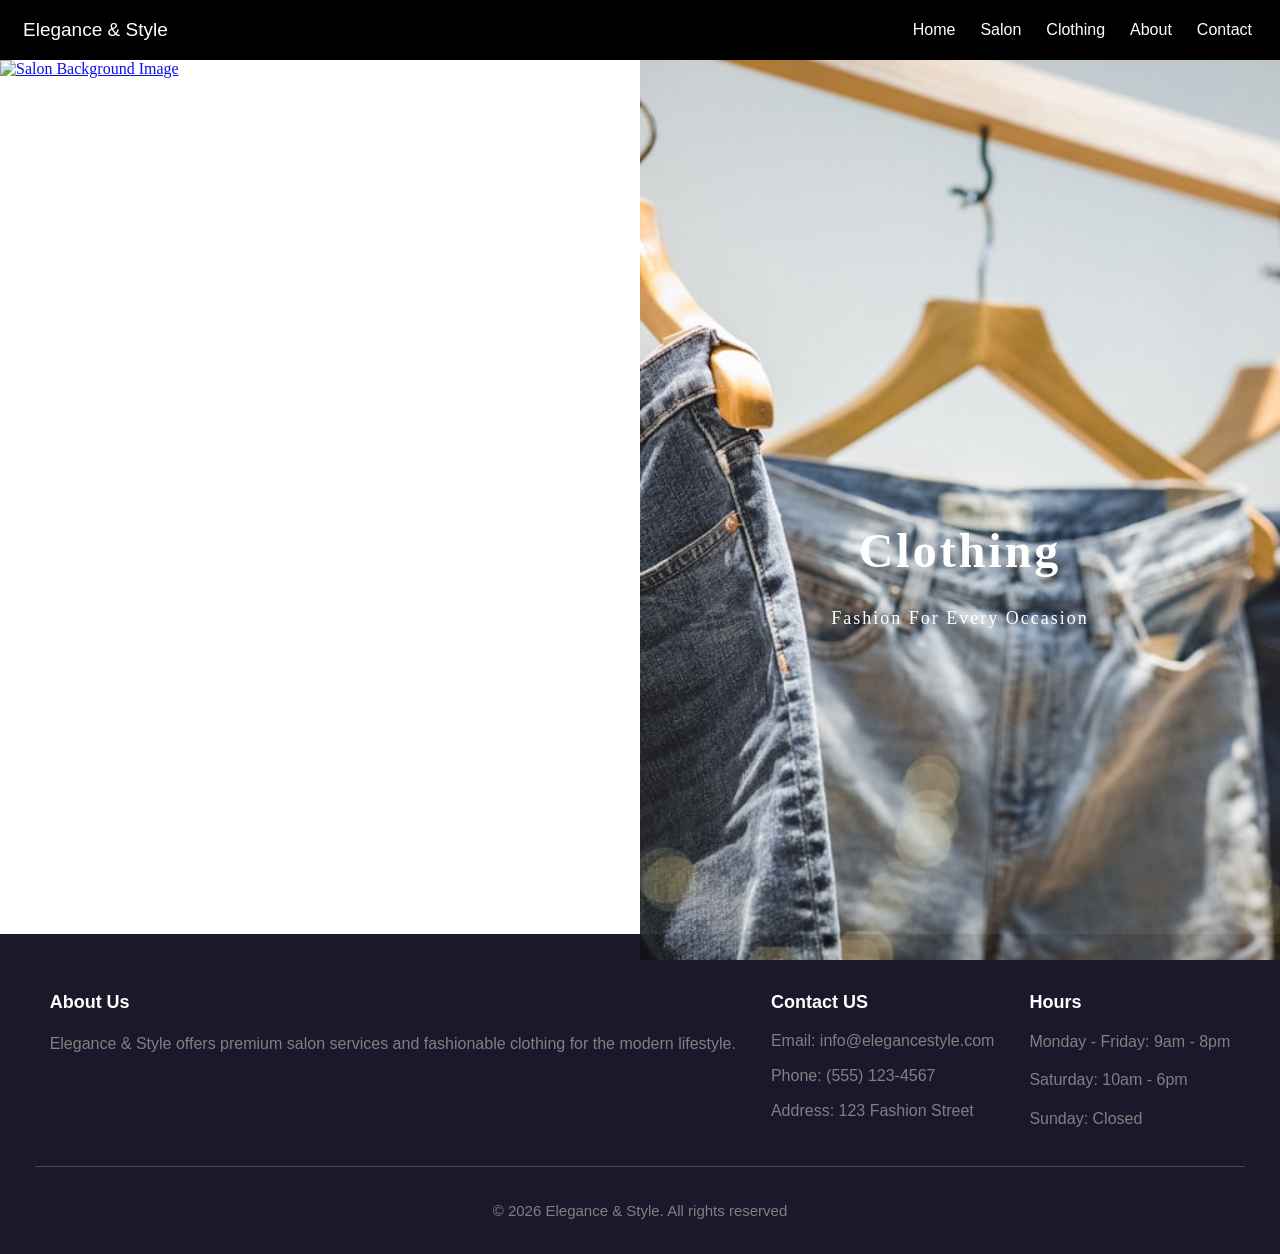
==== index.html @ 30a00ee8 "Rename Salon-and-Clothing.html to index.html" ====
<!DOCTYPE html>
<html>
  <head>
    <title>Salon & Clothing</title>
    <meta charset="UTF-8">
    <meta name="viewport" content="width=device-width, initial-scale=1.0">
    
    <link rel="stylesheet" href="CSS/Header.css">
    <link rel="stylesheet" href="CSS/Main.css">
    <link rel="stylesheet" href="CSS/Footer.css">

  </head>

    <body>
      <header>
        <div class="heading">
          <p class="heading-text">Elegance & Style</p>
        </div>
        <div class="hero-section">
          <p class="home">Home</p>
          <p class="salon">Salon</p>
          <p class="clothing">Clothing</p>
          <p class="about">About</p>
          <p class="contact">Contact</p>
        </div>
      </header>

      <main class="main-content">

        <div class="salon-clothing-container">

          <div class="salon-container js-salon-container">
            <a href="Salon.html">
              <img src="Images and Icons/Salon Collection/barber-services-1.png" alt="Salon Background Image" class="salon-background-image">
            </a>
          <div class="salon-text">
            <h1 class="salon-heading">Salon</h1>
            <p class="salon-description">Premium Hair & Beauty Services</p>
          </div>
          </div>
          <div class="clothing-container">
            <img src="Images and Icons/Clothing Collection/photo-1576995853123-5a10305d93c0.jpg" alt="Salon Background Image" class="clothing-background-image">
          <div class="clothing-text">
            <h2 class="clothing-heading">Clothing</h2>
            <p class="clothing-description">Fashion For Every Occasion</p>
          </div>
          </div>
        </div>
        <div class="empty-state">

        </div>
      </main>

      <footer>
        <div class="footer-container">
          <div class="about-us-container">
            <p class="about-us">About Us</p>
            <p class="about-us-text">Elegance & Style offers premium salon services and fashionable clothing for the modern lifestyle.</p>
          </div>

          <div class="contact-container">
            <p class="contact-us">Contact US</p>
            <div class="contact-information">
              <p class="email">Email: info@elegancestyle.com</p>
              <p class="phone">Phone: (555) 123-4567</p>
              <p class="address">Address: 123 Fashion Street</p>
            </div>
          </div>
            <div class="hours-container">
              <p class="hours">Hours</p>
              <div class="working-days">
                <p class="wekkdays">Monday - Friday: 9am - 8pm</p>
                <p class="saturday">Saturday: 10am - 6pm</p>
                <p class="sunday">Sunday: Closed</p>
              </div>
            </div>
        </div>


          <div class="line"></div>

          <div class="rights-container">
            <p class="rights">
              © 2026 Elegance & Style. All rights reserved
            </p>
          </div>
      </footer>
      <script src="Salon-JavaScript.js"></script>
    </body>
</html>
---- CSS/Header.css ----
header{
  background-color: black;
  position: fixed;
  left: 0;
  right: 0;
  top: 0;
  height: 60px;
  display: flex;
  justify-content: space-between;
  align-items: center;
  font-family: Arial, Helvetica, sans-serif;
  z-index: 2000;
} .heading{
  color: white;
  font-family: Arial, Helvetica, sans-serif;
  font-size: 19px;
  margin-left: 23px;
  cursor: pointer;
  }.hero-section{
    display: flex;
    color: white;
    align-items: center;
    font-size: 16px;
    margin-right: 28px;

  }
  .home,
  .salon,
  .clothing,
  .about,
  .contact{
    margin-left: 25px;
    transition: opacity 0.2s;
    cursor: pointer;
  }
  .home:hover,
  .salon:hover,
  .clothing:hover,
  .about:hover,
  .contact:hover{
    opacity: 0.7;
  }

  @media(max-width: 480px){
    header{
      flex-wrap: wrap;
      height: 120px;
    }
  }
---- CSS/Main.css ----
body{
  margin: 0;
}
.salon-clothing-container{
  display: flex;
  width: 100%;
  height: 100vh;
  margin-top: 60px;
  margin-bottom: -26px;
}

.salon-container,
.clothing-container{
  position: relative;
  width: 50%;
}

.salon-background-image,
.clothing-background-image{
  width: 100%;
  height: 100%;
  object-fit: cover;
}
.salon-heading,
.clothing-heading{
  position: absolute;
  top:50%;
  left: 50%;
  transform: translate(-50%, -50%);
  color: white;
  font-size: 48px;
  letter-spacing: 3px;
}
.salon-description,
.clothing-description{
  position: absolute;
  top: 60%;
  left: 50%;
  transform: translate(-50%, -50%);
  color: white;
  font-size: 18px;
  letter-spacing: 2px;
  text-align: center;
  max-width: 300px;
}

.salon-background-image,
.clothing-background-image{
  opacity: 0.95;
  transition: opacity 0.2s;
}
.salon-background-image:hover,
.clothing-background-image:hover{
  opacity: 1;
}
.salon-description,
.clothing-description{
  transition: transform 0.3s ease, opacity 0.3s ease;
}

.salon-container:hover .salon-heading,
.clothing-container:hover .clothing-heading{
  transform: translate(-50%, -55%);
  opacity: 0.9;
}

@media (max-width: 700px){

  .salon-clothing-container{
    flex-wrap: wrap;
    height: auto;
  }

  .salon-container,
  .clothing-container{
    width: 100%;
    height: 50vh;
  }

  /* SAME values */
  .salon-heading,
  .clothing-heading{
    top:50%;
    font-size:38px;
  }

  .salon-description,
  .clothing-description{
    top:65%;
    font-size:17px;
  }

}
@media (max-height: 550px){

  .salon-heading,
  .clothing-heading{
    top: 35%;

  }



}
---- CSS/Footer.css ----
footer{
  background-color: rgb(25, 25, 43);
  height: 300px;
  font-family: Arial, Helvetica, sans-serif;
  padding-top: 20px;
  left: 0;
  right: 0;
  bottom: 0;
}
.footer-container{
  display: flex;
  margin: 20px;
  column-gap: 35px;
  justify-content: center;
}

.about-us,
.contact-us,
.hours{
  color: white;
  font-weight: bold;
  font-size: 18px;
}
.about-us-text{
  line-height: 1.6;
   color: grey;
   font-size: 16px;
}
.contact-information,
.working-days{
  color:grey;
  line-height: 1.4;
  font-size: 16px;
}

.line{
  border-top: 1px solid rgba(255, 255, 255, 0.2);
  margin: 20px 35px;

}

.rights-container{
  display: flex;
  align-items: center;
  justify-content: center;
}
.rights{
  color: grey;
  font-size: 15px;
}
.contact-information{
  line-height: 1.2;

}

@media(max-width:750px){
  footer{
    height: 550px;
    padding-top: 30px;
  }
  .footer-container{
    flex-direction: column;
    flex-wrap: wrap;
  }
  .contact-information,
  .working-days{
    line-height: 0.6;
  }
}

@media(min-width:751px) and(max-width:2000px){
  footer{
    height: 330px;

  }

}
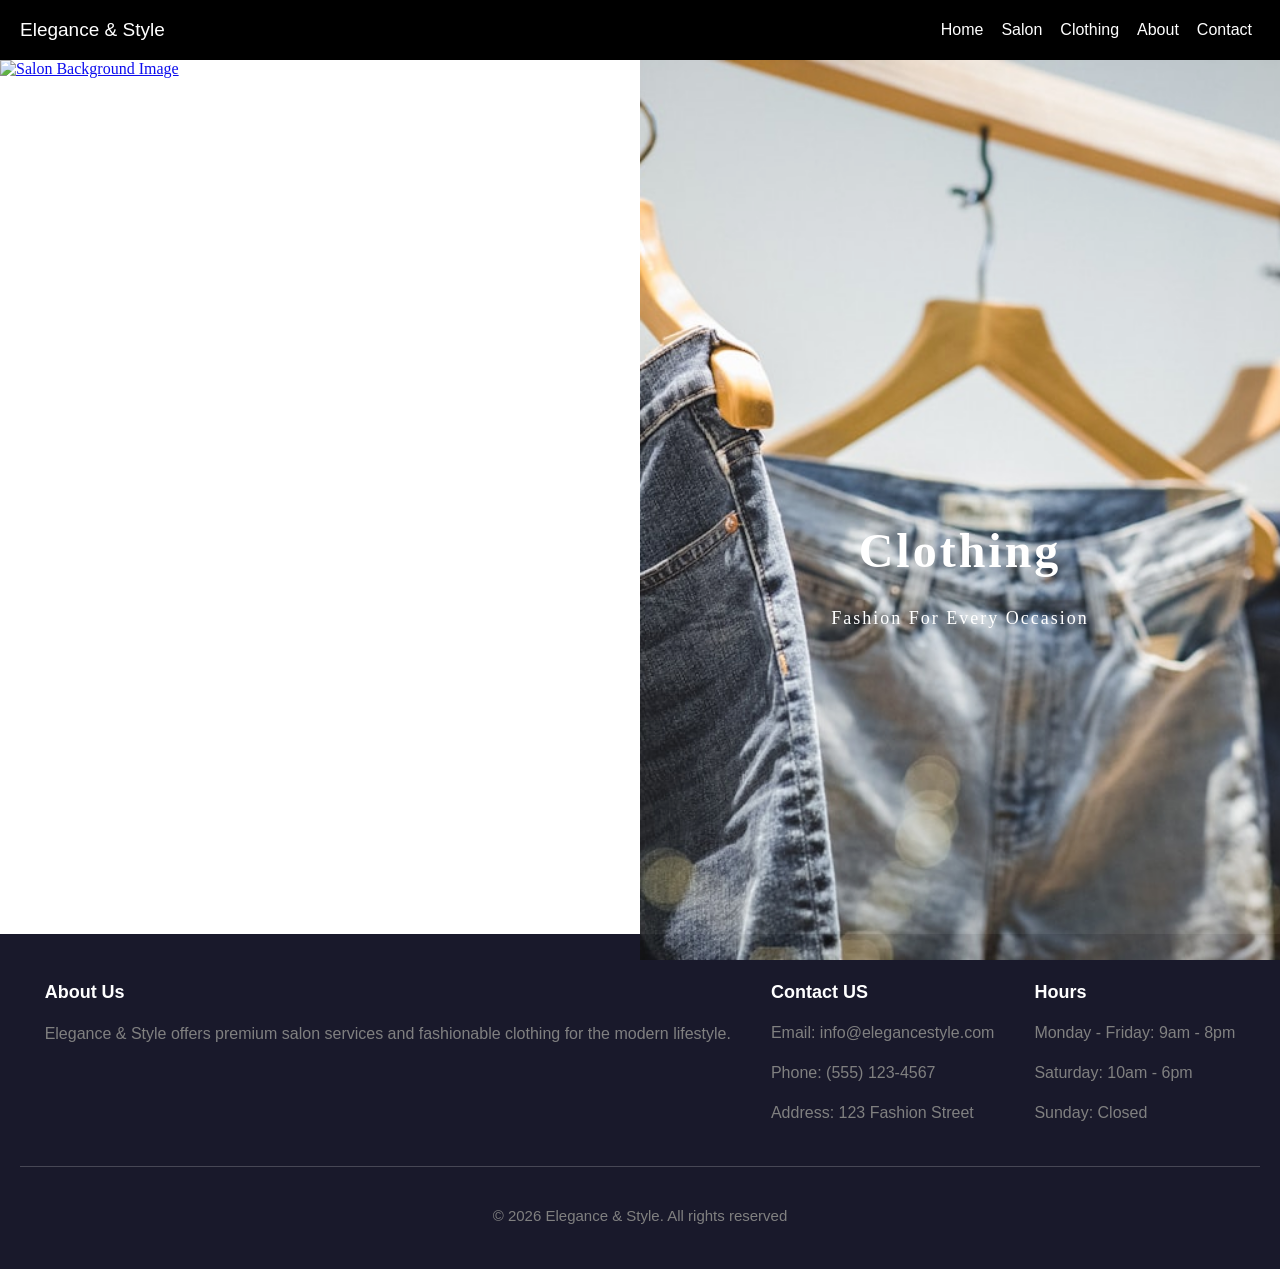
==== commit a1c94cb4: "added hero funtionalities" ====
--- a/index.html
+++ b/index.html
@@ -17,13 +17,13 @@
           <p class="heading-text">Elegance & Style</p>
         </div>
         <div class="hero-section">
-          <p class="home">Home</p>
-          <p class="salon">Salon</p>
-          <p class="clothing">Clothing</p>
-          <p class="about">About</p>
-          <p class="contact">Contact</p>
+          <p class="home js-home">Home</p>
+          <p class="salon js-salon">Salon</p>
+          <p class="clothing js-clothing">Clothing</p>
+          <p class="about js-about">About</p>
+          <p class="contact js-contact">Contact</p>
         </div>
-      </header>
+      </header> 
 
       <main class="main-content">
 
@@ -86,5 +86,6 @@
           </div>
       </footer>
       <script src="Salon-JavaScript.js"></script>
+      <script src="Header.js"></script>
     </body>
 </html>
--- a/CSS/Header.css
+++ b/CSS/Header.css
@@ -14,7 +14,7 @@
   color: white;
   font-family: Arial, Helvetica, sans-serif;
   font-size: 19px;
-  margin-left: 23px;
+  margin-left: 20px;
   cursor: pointer;
   }.hero-section{
     display: flex;
@@ -29,7 +29,7 @@
   .clothing,
   .about,
   .contact{
-    margin-left: 25px;
+    margin-left: 18px;
     transition: opacity 0.2s;
     cursor: pointer;
   }
@@ -46,4 +46,5 @@
       flex-wrap: wrap;
       height: 120px;
     }
-  }+  }
+
--- a/CSS/Footer.css
+++ b/CSS/Footer.css
@@ -1,77 +1,60 @@
-footer{
+footer {
   background-color: rgb(25, 25, 43);
-  height: 300px;
   font-family: Arial, Helvetica, sans-serif;
-  padding-top: 20px;
-  left: 0;
-  right: 0;
-  bottom: 0;
+  padding: 30px 20px;
 }
-.footer-container{
+
+.footer-container {
   display: flex;
-  margin: 20px;
-  column-gap: 35px;
   justify-content: center;
+  gap: 40px;
+  flex-wrap: wrap; /* KEY for responsiveness */
 }
+
 
 .about-us,
 .contact-us,
-.hours{
+.hours {
   color: white;
   font-weight: bold;
   font-size: 18px;
 }
-.about-us-text{
+
+
+.about-us-text {
   line-height: 1.6;
-   color: grey;
-   font-size: 16px;
-}
-.contact-information,
-.working-days{
-  color:grey;
-  line-height: 1.4;
+  color: grey;
   font-size: 16px;
 }
 
-.line{
-  border-top: 1px solid rgba(255, 255, 255, 0.2);
-  margin: 20px 35px;
-
+.contact-information,
+.working-days {
+  color: grey;
+  line-height: 1.5; 
+  font-size: 16px;
 }
 
-.rights-container{
+
+.line {
+  border-top: 1px solid rgba(255, 255, 255, 0.2);
+  margin: 25px 0;
+}
+
+
+.rights-container {
   display: flex;
-  align-items: center;
   justify-content: center;
 }
-.rights{
+
+.rights {
   color: grey;
   font-size: 15px;
 }
-.contact-information{
-  line-height: 1.2;
 
-}
-
-@media(max-width:750px){
-  footer{
-    height: 550px;
-    padding-top: 30px;
+@media (max-width: 750px) {
+  .footer-container {
+    flex-direction: column;
+    align-items: center;
+    text-align: center;
   }
-  .footer-container{
-    flex-direction: column;
-    flex-wrap: wrap;
-  }
-  .contact-information,
-  .working-days{
-    line-height: 0.6;
-  }
-}
-
-@media(min-width:751px) and(max-width:2000px){
-  footer{
-    height: 330px;
-
-  }
-
 }
